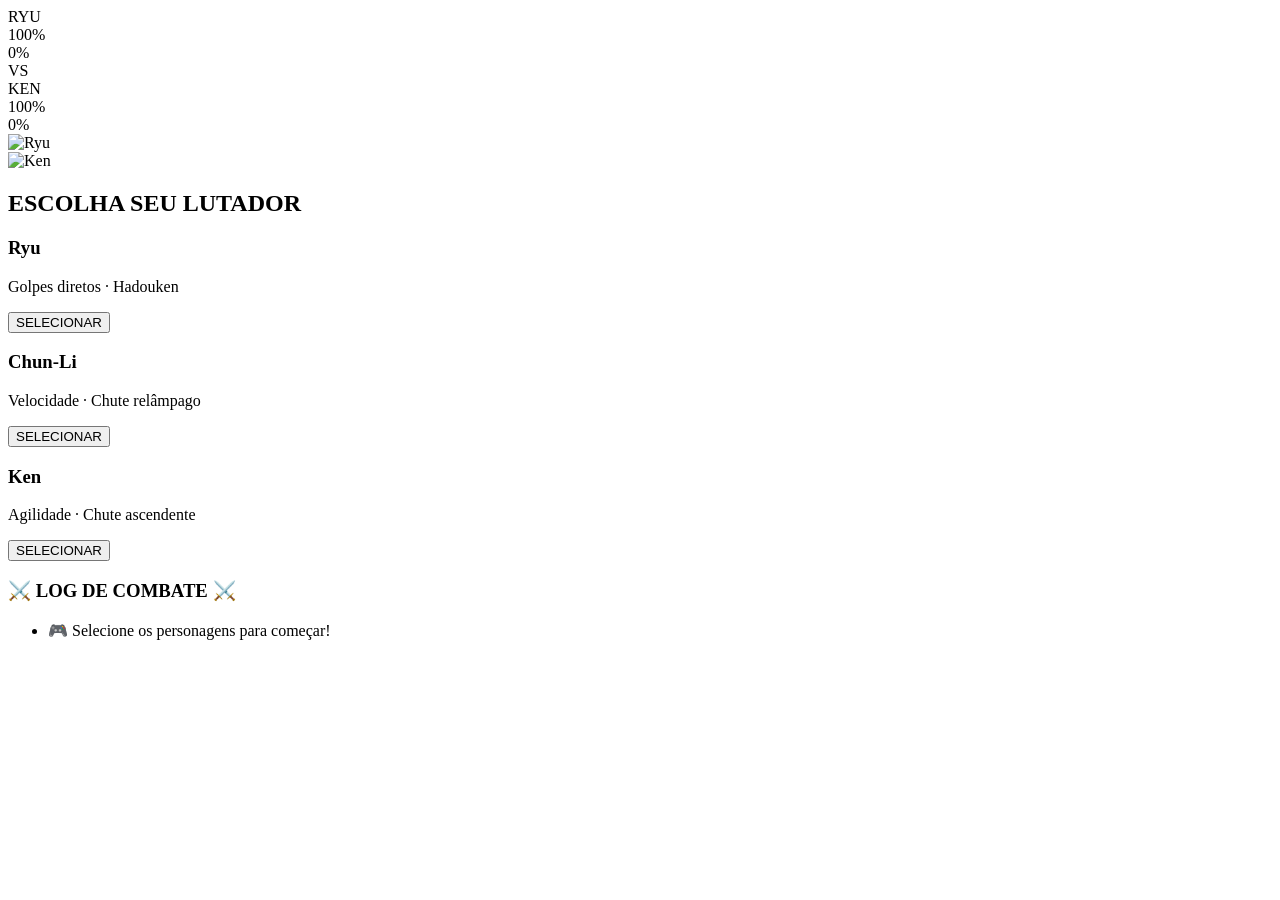
==== index.html @ 3dde899a "Create index.html" ====
<!DOCTYPE html>
<html lang="pt-br">
<head>
    <meta charset="UTF-8">
    <meta name="viewport" content="width=device-width, initial-scale=1.0">
    <title>Neon Arena · Street Fighter Style</title>
    <link rel="stylesheet" href="style.css">
    <link href="https://fonts.googleapis.com/css2?family=Orbitron:wght@400;600;800&display=swap" rel="stylesheet">
</head>
<body>
    <div class="game-container">
        <!-- HUD (cabeçalho) -->
        <div class="hud">
            <div class="fighter-info" id="player1-info">
                <span class="fighter-name">RYU</span>
                <div class="health-bar">
                    <div class="bar-bg">
                        <div class="bar-fill" id="p1-health" style="width: 100%;"></div>
                    </div>
                    <span class="health-value" id="p1-health-value">100%</span>
                </div>
                <div class="special-bar">
                    <div class="bar-bg">
                        <div class="bar-fill" id="p1-special" style="width: 0%;"></div>
                    </div>
                    <span class="special-value" id="p1-special-value">0%</span>
                </div>
            </div>
            <div class="vs">VS</div>
            <div class="fighter-info" id="player2-info">
                <span class="fighter-name">KEN</span>
                <div class="health-bar">
                    <div class="bar-bg">
                        <div class="bar-fill" id="p2-health" style="width: 100%;"></div>
                    </div>
                    <span class="health-value" id="p2-health-value">100%</span>
                </div>
                <div class="special-bar">
                    <div class="bar-bg">
                        <div class="bar-fill" id="p2-special" style="width: 0%;"></div>
                    </div>
                    <span class="special-value" id="p2-special-value">0%</span>
                </div>
            </div>
        </div>

        <!-- ARENA (imagem de fundo) -->
        <div class="arena" id="arena">
            <div class="fighter" id="fighter1">
                <img src="https://via.placeholder.com/200x300?text=Ryu" alt="Ryu" id="fighter1-img">
            </div>
            <div class="fighter" id="fighter2">
                <img src="https://via.placeholder.com/200x300?text=Ken" alt="Ken" id="fighter2-img">
            </div>
        </div>

        <!-- SELEÇÃO DE PERSONAGENS (antes da luta) -->
        <div class="character-select" id="character-select">
            <h2 class="neon-title">ESCOLHA SEU LUTADOR</h2>
            <div class="char-grid">
                <div class="char-card" data-fighter="ryu">
                    <div class="char-img" style="background-image: url('https://via.placeholder.com/150x150?text=Ryu');"></div>
                    <h3>Ryu</h3>
                    <p>Golpes diretos · Hadouken</p>
                    <button class="select-fighter">SELECIONAR</button>
                </div>
                <div class="char-card" data-fighter="chunli">
                    <div class="char-img" style="background-image: url('https://via.placeholder.com/150x150?text=Chun-Li');"></div>
                    <h3>Chun-Li</h3>
                    <p>Velocidade · Chute relâmpago</p>
                    <button class="select-fighter">SELECIONAR</button>
                </div>
                <div class="char-card" data-fighter="ken">
                    <div class="char-img" style="background-image: url('https://via.placeholder.com/150x150?text=Ken');"></div>
                    <h3>Ken</h3>
                    <p>Agilidade · Chute ascendente</p>
                    <button class="select-fighter">SELECIONAR</button>
                </div>
            </div>
        </div>

        <!-- CONTROLES DE COMBATE -->
        <div class="controls" id="controls" style="display: none;">
            <div class="control-buttons">
                <button id="p1-light">👊 Soco Leve</button>
                <button id="p1-heavy">💥 Soco Forte</button>
                <button id="p1-special">✨ Hadouken</button>
                <span class="separator">|</span>
                <button id="p2-light">👊 Soco Leve</button>
                <button id="p2-heavy">💥 Soco Forte</button>
                <button id="p2-special">✨ Hadouken</button>
            </div>
            <button id="reset-fight" class="reset-btn">🔄 REINICIAR LUTA</button>
        </div>

        <!-- LOG DE COMBATE -->
        <div class="combat-log">
            <h3>⚔️ LOG DE COMBATE ⚔️</h3>
            <ul id="log-list">
                <li>🎮 Selecione os personagens para começar!</li>
            </ul>
        </div>
    </div>

    <script src="script.js"></script>
</body>
</html>
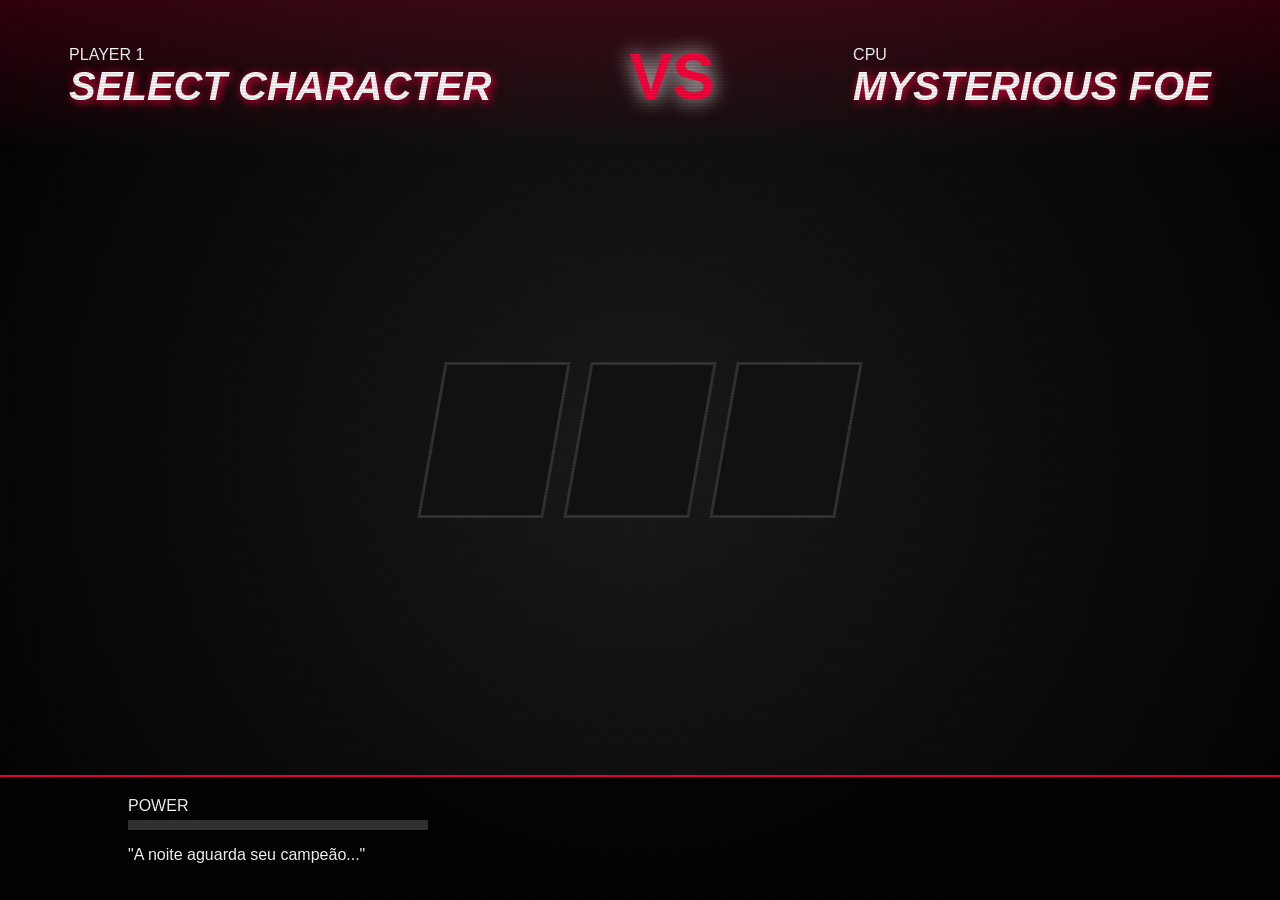
==== commit 7e1078f8: "Update index.html" ====
--- a/index.html
+++ b/index.html
@@ -3,103 +3,48 @@
 <head>
     <meta charset="UTF-8">
     <meta name="viewport" content="width=device-width, initial-scale=1.0">
-    <title>Neon Arena · Street Fighter Style</title>
+    <title>Vampire Combat | Character Selection</title>
     <link rel="stylesheet" href="style.css">
-    <link href="https://fonts.googleapis.com/css2?family=Orbitron:wght@400;600;800&display=swap" rel="stylesheet">
 </head>
 <body>
-    <div class="game-container">
-        <!-- HUD (cabeçalho) -->
-        <div class="hud">
-            <div class="fighter-info" id="player1-info">
-                <span class="fighter-name">RYU</span>
-                <div class="health-bar">
-                    <div class="bar-bg">
-                        <div class="bar-fill" id="p1-health" style="width: 100%;"></div>
-                    </div>
-                    <span class="health-value" id="p1-health-value">100%</span>
-                </div>
-                <div class="special-bar">
-                    <div class="bar-bg">
-                        <div class="bar-fill" id="p1-special" style="width: 0%;"></div>
-                    </div>
-                    <span class="special-value" id="p1-special-value">0%</span>
-                </div>
+    <div class="arcade-overlay"></div>
+    
+    <div class="main-container">
+        <header class="ui-header">
+            <div class="player-slot p1">
+                <div class="label">PLAYER 1</div>
+                <div id="p1-name" class="char-name">SELECT CHARACTER</div>
             </div>
-            <div class="vs">VS</div>
-            <div class="fighter-info" id="player2-info">
-                <span class="fighter-name">KEN</span>
-                <div class="health-bar">
-                    <div class="bar-bg">
-                        <div class="bar-fill" id="p2-health" style="width: 100%;"></div>
-                    </div>
-                    <span class="health-value" id="p2-health-value">100%</span>
-                </div>
-                <div class="special-bar">
-                    <div class="bar-bg">
-                        <div class="bar-fill" id="p2-special" style="width: 0%;"></div>
-                    </div>
-                    <span class="special-value" id="p2-special-value">0%</span>
-                </div>
+            <div class="vs-container">VS</div>
+            <div class="player-slot p2">
+                <div class="label">CPU</div>
+                <div class="char-name">MYSTERIOUS FOE</div>
             </div>
-        </div>
+        </header>
 
-        <!-- ARENA (imagem de fundo) -->
-        <div class="arena" id="arena">
-            <div class="fighter" id="fighter1">
-                <img src="https://via.placeholder.com/200x300?text=Ryu" alt="Ryu" id="fighter1-img">
+        <section class="preview-section">
+            <div id="char-big-preview" class="big-portrait"></div>
+        </section>
+
+        <nav class="selection-grid">
+            <div class="grid-item" data-char="fencer" onmouseover="updateSelection('fencer')" onclick="confirmSelection()">
+                <div class="inner-card fencer-thumb"></div>
             </div>
-            <div class="fighter" id="fighter2">
-                <img src="https://via.placeholder.com/200x300?text=Ken" alt="Ken" id="fighter2-img">
+            <div class="grid-item" data-char="noble" onmouseover="updateSelection('noble')" onclick="confirmSelection()">
+                <div class="inner-card noble-thumb"></div>
             </div>
-        </div>
+            <div class="grid-item" data-char="brawler" onmouseover="updateSelection('brawler')" onclick="confirmSelection()">
+                <div class="inner-card brawler-thumb"></div>
+            </div>
+        </nav>
 
-        <!-- SELEÇÃO DE PERSONAGENS (antes da luta) -->
-        <div class="character-select" id="character-select">
-            <h2 class="neon-title">ESCOLHA SEU LUTADOR</h2>
-            <div class="char-grid">
-                <div class="char-card" data-fighter="ryu">
-                    <div class="char-img" style="background-image: url('https://via.placeholder.com/150x150?text=Ryu');"></div>
-                    <h3>Ryu</h3>
-                    <p>Golpes diretos · Hadouken</p>
-                    <button class="select-fighter">SELECIONAR</button>
-                </div>
-                <div class="char-card" data-fighter="chunli">
-                    <div class="char-img" style="background-image: url('https://via.placeholder.com/150x150?text=Chun-Li');"></div>
-                    <h3>Chun-Li</h3>
-                    <p>Velocidade · Chute relâmpago</p>
-                    <button class="select-fighter">SELECIONAR</button>
-                </div>
-                <div class="char-card" data-fighter="ken">
-                    <div class="char-img" style="background-image: url('https://via.placeholder.com/150x150?text=Ken');"></div>
-                    <h3>Ken</h3>
-                    <p>Agilidade · Chute ascendente</p>
-                    <button class="select-fighter">SELECIONAR</button>
-                </div>
+        <footer class="stats-panel">
+            <div class="stat-row">
+                <span>POWER</span>
+                <div class="bar-container"><div id="power-bar" class="bar" style="width: 0%"></div></div>
             </div>
-        </div>
-
-        <!-- CONTROLES DE COMBATE -->
-        <div class="controls" id="controls" style="display: none;">
-            <div class="control-buttons">
-                <button id="p1-light">👊 Soco Leve</button>
-                <button id="p1-heavy">💥 Soco Forte</button>
-                <button id="p1-special">✨ Hadouken</button>
-                <span class="separator">|</span>
-                <button id="p2-light">👊 Soco Leve</button>
-                <button id="p2-heavy">💥 Soco Forte</button>
-                <button id="p2-special">✨ Hadouken</button>
-            </div>
-            <button id="reset-fight" class="reset-btn">🔄 REINICIAR LUTA</button>
-        </div>
-
-        <!-- LOG DE COMBATE -->
-        <div class="combat-log">
-            <h3>⚔️ LOG DE COMBATE ⚔️</h3>
-            <ul id="log-list">
-                <li>🎮 Selecione os personagens para começar!</li>
-            </ul>
-        </div>
+            <p id="char-lore">"A noite aguarda seu campeão..."</p>
+        </footer>
     </div>
 
     <script src="script.js"></script>
--- a/style.css
+++ b/style.css
@@ -0,0 +1,142 @@
+:root {
+    --red: #ff003c;
+    --gold: #ffd700;
+    --bg: #050505;
+}
+
+body {
+    margin: 0;
+    padding: 0;
+    background-color: var(--bg);
+    color: white;
+    font-family: 'Segoe UI', Roboto, sans-serif;
+    overflow: hidden;
+}
+
+/* Efeito Retro Scanlines */
+.arcade-overlay {
+    position: fixed;
+    top: 0; left: 0; width: 100%; height: 100%;
+    background: linear-gradient(rgba(18, 16, 16, 0) 50%, rgba(0, 0, 0, 0.1) 50%), 
+                linear-gradient(90deg, rgba(255, 0, 0, 0.03), rgba(0, 255, 0, 0.01), rgba(0, 0, 255, 0.03));
+    background-size: 100% 3px, 3px 100%;
+    pointer-events: none;
+    z-index: 100;
+}
+
+.main-container {
+    height: 100vh;
+    display: flex;
+    flex-direction: column;
+    justify-content: space-between;
+    background: radial-gradient(circle, #1a1a1a 0%, #000 100%);
+}
+
+/* Header Estilo Fighting Game */
+.ui-header {
+    display: flex;
+    justify-content: space-around;
+    align-items: center;
+    padding: 40px 0;
+    background: linear-gradient(to bottom, rgba(255,0,60,0.2), transparent);
+}
+
+.char-name {
+    font-size: 2.5rem;
+    font-weight: 900;
+    text-transform: uppercase;
+    font-style: italic;
+    text-shadow: 2px 2px 10px var(--red);
+}
+
+.vs-container {
+    font-size: 4rem;
+    font-weight: 900;
+    color: var(--red);
+    text-shadow: 0 0 20px white;
+}
+
+/* Preview do Personagem Selecionado */
+.preview-section {
+    position: absolute;
+    bottom: 100px;
+    left: 5%;
+    width: 40%;
+    height: 70vh;
+    pointer-events: none;
+}
+
+.big-portrait {
+    width: 100%;
+    height: 100%;
+    background-size: contain;
+    background-repeat: no-repeat;
+    background-position: bottom left;
+    transition: all 0.3s ease-out;
+    image-rendering: pixelated;
+}
+
+/* Grade de Seleção */
+.selection-grid {
+    display: flex;
+    justify-content: center;
+    gap: 20px;
+    z-index: 10;
+    margin-bottom: 50px;
+}
+
+.grid-item {
+    width: 120px;
+    height: 150px;
+    border: 3px solid #333;
+    transform: skewX(-10deg);
+    overflow: hidden;
+    cursor: pointer;
+    transition: 0.2s;
+    background: #111;
+}
+
+.grid-item:hover {
+    border-color: var(--red);
+    box-shadow: 0 0 20px var(--red);
+    transform: skewX(-10deg) scale(1.1);
+}
+
+.inner-card {
+    width: 100%;
+    height: 100%;
+    transform: skewX(10deg) scale(1.2); /* Desfaz o skew para a imagem não ficar torta */
+    background-size: cover;
+    background-position: center;
+}
+
+/* Painel de Atributos */
+.stats-panel {
+    background: rgba(0,0,0,0.8);
+    padding: 20px 10%;
+    border-top: 2px solid var(--red);
+}
+
+.bar-container {
+    width: 300px;
+    height: 10px;
+    background: #333;
+    margin-top: 5px;
+}
+
+.bar {
+    height: 100%;
+    background: var(--red);
+    box-shadow: 0 0 10px var(--red);
+    transition: width 0.5s ease-in-out;
+}
+
+/* Animação de Entrada */
+.animate-char {
+    animation: slideIn 0.3s forwards;
+}
+
+@keyframes slideIn {
+    from { opacity: 0; transform: translateX(-50px); }
+    to { opacity: 1; transform: translateX(0); }
+}
